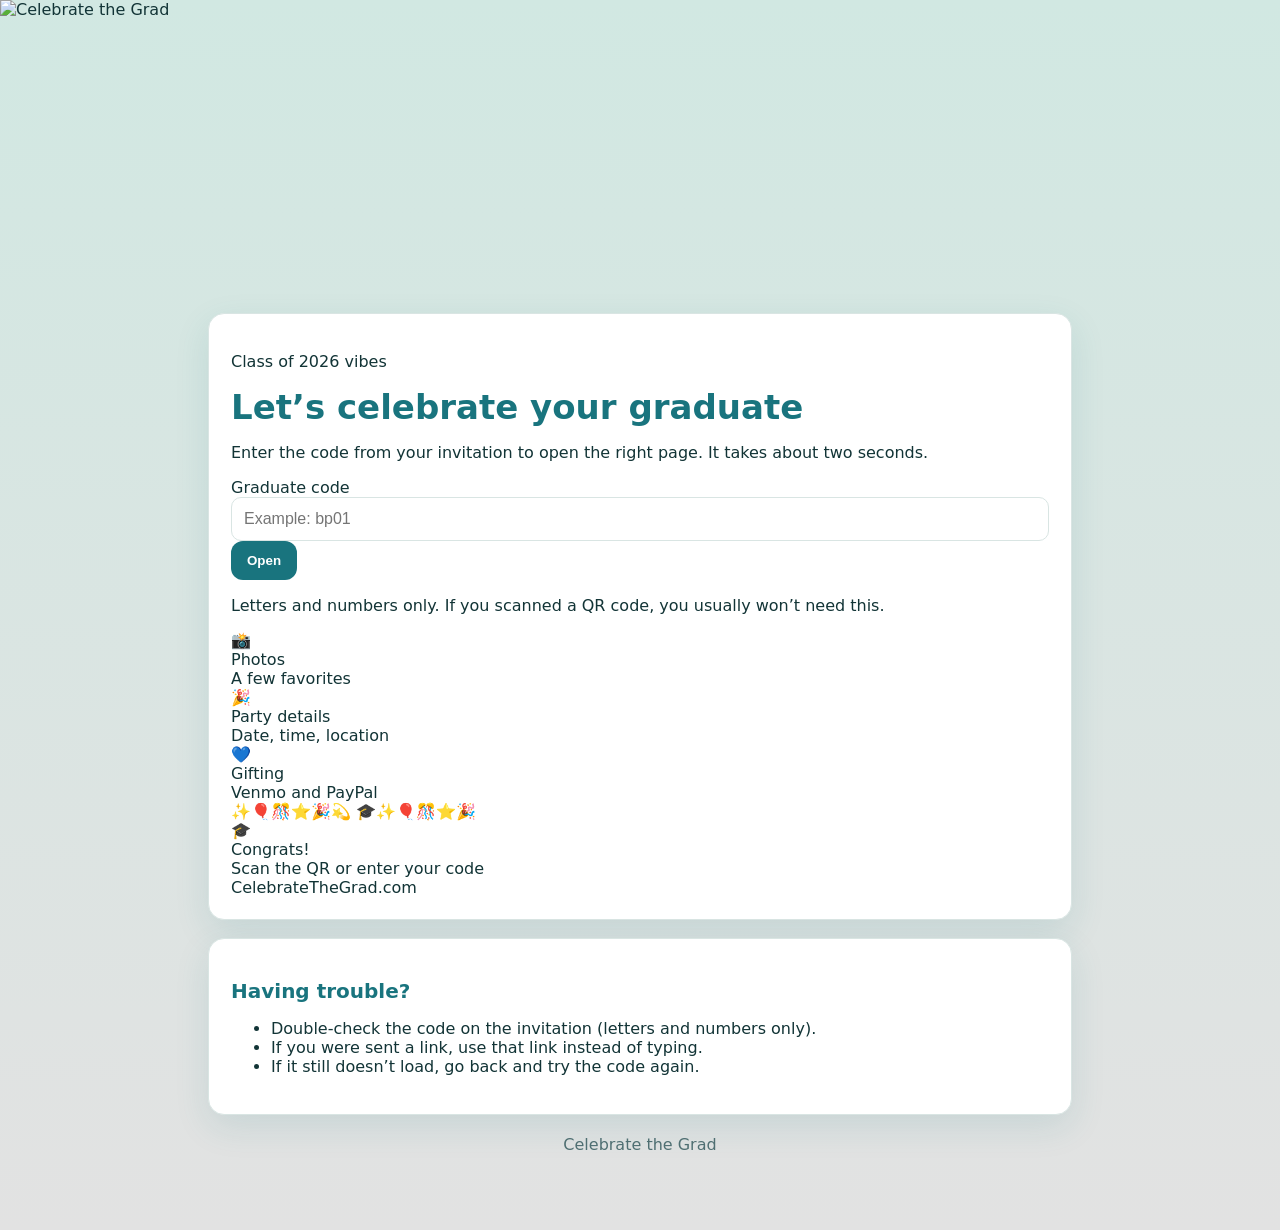
==== index.html @ b0535490 "Update index.html" ====
<!doctype html>
<html lang="en">
<head>
  <meta charset="utf-8" />
  <meta name="viewport" content="width=device-width, initial-scale=1" />
  <title>Celebrate the Grad</title>
  <meta name="description" content="Enter your code to view your graduate’s celebration page." />
  <link rel="stylesheet" href="/assets/site01.css" />
</head>
<body>
<header class="banner" aria-label="Celebrate the Grad">
  <img class="bannerImg" src="/assets/header02.png" alt="Celebrate the Grad" />
</header>
  <main class="wrap">
    <section class="hero card">
      <div class="heroLeft">
        <p class="badge">Class of 2026 vibes</p>
        <h1>Let’s celebrate your graduate</h1>
        <p class="lead">
          Enter the code from your invitation to open the right page. It takes about two seconds.
        </p>

        <form id="codeForm" class="codeForm" novalidate>
          <label class="label" for="code">Graduate code</label>
          <div class="row">
            <input
              id="code"
              name="code"
              placeholder="Example: bp01"
              maxlength="12"
              inputmode="latin"
              autocomplete="one-time-code"
              aria-describedby="hint errorBox"
            />
            <button class="btn" type="submit">Open</button>
          </div>

          <p id="hint" class="hint">Letters and numbers only. If you scanned a QR code, you usually won’t need this.</p>
          <div id="errorBox" class="error" role="alert" hidden>Please enter a valid code.</div>
        </form>

        <div class="miniInfo">
          <div class="miniCard">
            <div class="miniIcon" aria-hidden="true">📸</div>
            <div>
              <div class="miniTitle">Photos</div>
              <div class="miniText">A few favorites</div>
            </div>
          </div>
          <div class="miniCard">
            <div class="miniIcon" aria-hidden="true">🎉</div>
            <div>
              <div class="miniTitle">Party details</div>
              <div class="miniText">Date, time, location</div>
            </div>
          </div>
          <div class="miniCard">
            <div class="miniIcon" aria-hidden="true">💙</div>
            <div>
              <div class="miniTitle">Gifting</div>
              <div class="miniText">Venmo and PayPal</div>
            </div>
          </div>
        </div>
      </div>

      <div class="heroRight" aria-hidden="true">
        <div class="confetti">
          <span>✨</span><span>🎈</span><span>🎊</span><span>⭐</span><span>🎉</span><span>💫</span>
          <span>🎓</span><span>✨</span><span>🎈</span><span>🎊</span><span>⭐</span><span>🎉</span>
        </div>
        <div class="poster">
          <div class="posterTop">
            <div class="posterCap">🎓</div>
            <div class="posterText">
              <div class="posterTitle">Congrats!</div>
              <div class="posterSub">Scan the QR or enter your code</div>
            </div>
          </div>
          <div class="posterBottom">
            <div class="sparkLine"></div>
            <div class="posterFoot">CelebrateTheGrad.com</div>
          </div>
        </div>
      </div>
    </section>

    <section class="card info">
      <h2>Having trouble?</h2>
      <ul class="bullets">
        <li>Double-check the code on the invitation (letters and numbers only).</li>
        <li>If you were sent a link, use that link instead of typing.</li>
        <li>If it still doesn’t load, go back and try the code again.</li>
      </ul>
    </section>

    <footer class="footer">
      <p class="muted">Celebrate the Grad</p>
    </footer>
  </main>

  <script>
    (function () {
      const form = document.getElementById("codeForm");
      const input = document.getElementById("code");
      const errorBox = document.getElementById("errorBox");

      function normalize(raw) {
        return (raw || "").trim().toUpperCase().replace(/[^A-Z0-9]/g, "");
      }

      function isValid(code) {
        return code.length >= 3 && code.length <= 12;
      }

      form.addEventListener("submit", function (e) {
        e.preventDefault();
        errorBox.hidden = true;

        const code = normalize(input.value);
        input.value = code;

        if (!isValid(code)) {
          errorBox.hidden = false;
          input.focus();
          return;
        }

        window.location.href = "/g/" + code + "/";
      });
    })();
  </script>
</body>
</html>
---- assets/site01.css ----
:root{
  --mint:#D1E8E2;
  --cyan:#19747E;
  --blue:#A9D6E5;
  --platinum:#E2E2E2;
  --white:#ffffff;
  --text:#123436;

  --card-bg:#ffffff;
  --border:#d9e5e3;
  --shadow: 0 12px 35px rgba(25,116,126,0.12);
}

*{ box-sizing:border-box; }

body{
  margin:0;
  font-family: system-ui, -apple-system, Segoe UI, Roboto, Arial, sans-serif;
  background: linear-gradient(180deg, var(--mint), var(--platinum));
  color:var(--text);
}

.wrap{
  max-width: 900px;
  margin:0 auto;
  padding: 28px 18px 60px;
}

/* Header */

.top{
  background: var(--white);
  border-bottom: 1px solid var(--border);
}

.brand{
  display:flex;
  align-items:center;
  gap:10px;
  text-decoration:none;
  font-weight:800;
  color:var(--cyan);
}

.brandMark{
  width:36px;
  height:36px;
  border-radius:10px;
  background: var(--blue);
  display:grid;
  place-items:center;
}

/* Card */

.card{
  background: var(--card-bg);
  border-radius: 16px;
  border: 1px solid var(--border);
  box-shadow: var(--shadow);
  padding: 22px;
  margin-bottom: 18px;
}

/* Typography */

h1{
  margin: 6px 0 10px;
  font-size: 34px;
  color: var(--cyan);
}

h2{
  margin: 18px 0 10px;
  font-size: 20px;
  color: var(--cyan);
}

.muted{
  color:#4f6f72;
}

/* Buttons */

.btn{
  padding: 12px 16px;
  border-radius: 12px;
  border: 0;
  background: var(--cyan);
  color:white;
  font-weight:700;
  cursor:pointer;
  transition: 0.2s ease;
}

.btn:hover{
  background:#145b62;
}

.btnSecondary{
  display:inline-flex;
  align-items:center;
  justify-content:center;
  padding: 10px 14px;
  border-radius: 12px;
  border: 1px solid var(--cyan);
  background: transparent;
  color: var(--cyan);
  font-weight:700;
  text-decoration:none;
  transition: 0.2s ease;
}

.btnSecondary:hover{
  background: var(--blue);
}

/* Inputs */

input, textarea{
  width:100%;
  padding: 12px;
  border-radius: 10px;
  border:1px solid var(--border);
  font-size: 16px;
}

input:focus, textarea:focus{
  outline:2px solid var(--blue);
  outline-offset:2px;
}

/* Layout grids */

.grid{
  display:grid;
  grid-template-columns: repeat(3, 1fr);
  gap:12px;
  margin-top: 12px;
}

@media (max-width: 860px){
  .grid{ grid-template-columns: 1fr; }
}

.photo{
  width:100%;
  aspect-ratio: 4 / 3;
  object-fit:cover;
  border-radius: 14px;
  border:1px solid var(--border);
}

/* Key value blocks */

.kv{
  display:grid;
  grid-template-columns: 1fr 1fr;
  gap:12px;
  margin-top: 12px;
}

@media (max-width: 860px){
  .kv{ grid-template-columns: 1fr; }
}

.kvBox{
  background: var(--mint);
  border-radius: 14px;
  padding: 14px;
}

.kvLabel{
  font-size:13px;
  color:#35696f;
}

.kvValue{
  font-weight:700;
  margin-top:4px;
}

/* Gift pills */

.pills{
  display:flex;
  flex-wrap:wrap;
  gap:10px;
  margin-top:12px;
}

.pill{
  border:1px solid var(--cyan);
  border-radius:999px;
  padding: 8px 14px;
  color:var(--cyan);
  text-decoration:none;
  font-weight:700;
  transition:0.2s ease;
}

.pill:hover{
  background: var(--blue);
}

/* RSVP Embed */

.embedWrap{
  margin-top:12px;
  border-radius:14px;
  overflow:hidden;
  border:1px solid var(--border);
}

.embedWrap iframe{
  width:100%;
  height:850px;
  border:0;
}

/* Footer */

.footer{
  text-align:center;
  margin-top:20px;
  color:#5b8084;
}
/* HERO HEADER */
/* Full-width header banner */
.banner{
  width: 100%;
  margin: 0;
}

.bannerImg{
  width: 100%;
  height: 285px;       /* adjust this */
  object-fit: cover;
  display: block;
}

/* Mobile adjustments */

@media (max-width: 768px){
  .bannerImg{
    min-height: 185px;
  }

  .heroTitle{
    font-size: 30px;
  }

  .heroSub{
    font-size: 16px;
  }
}
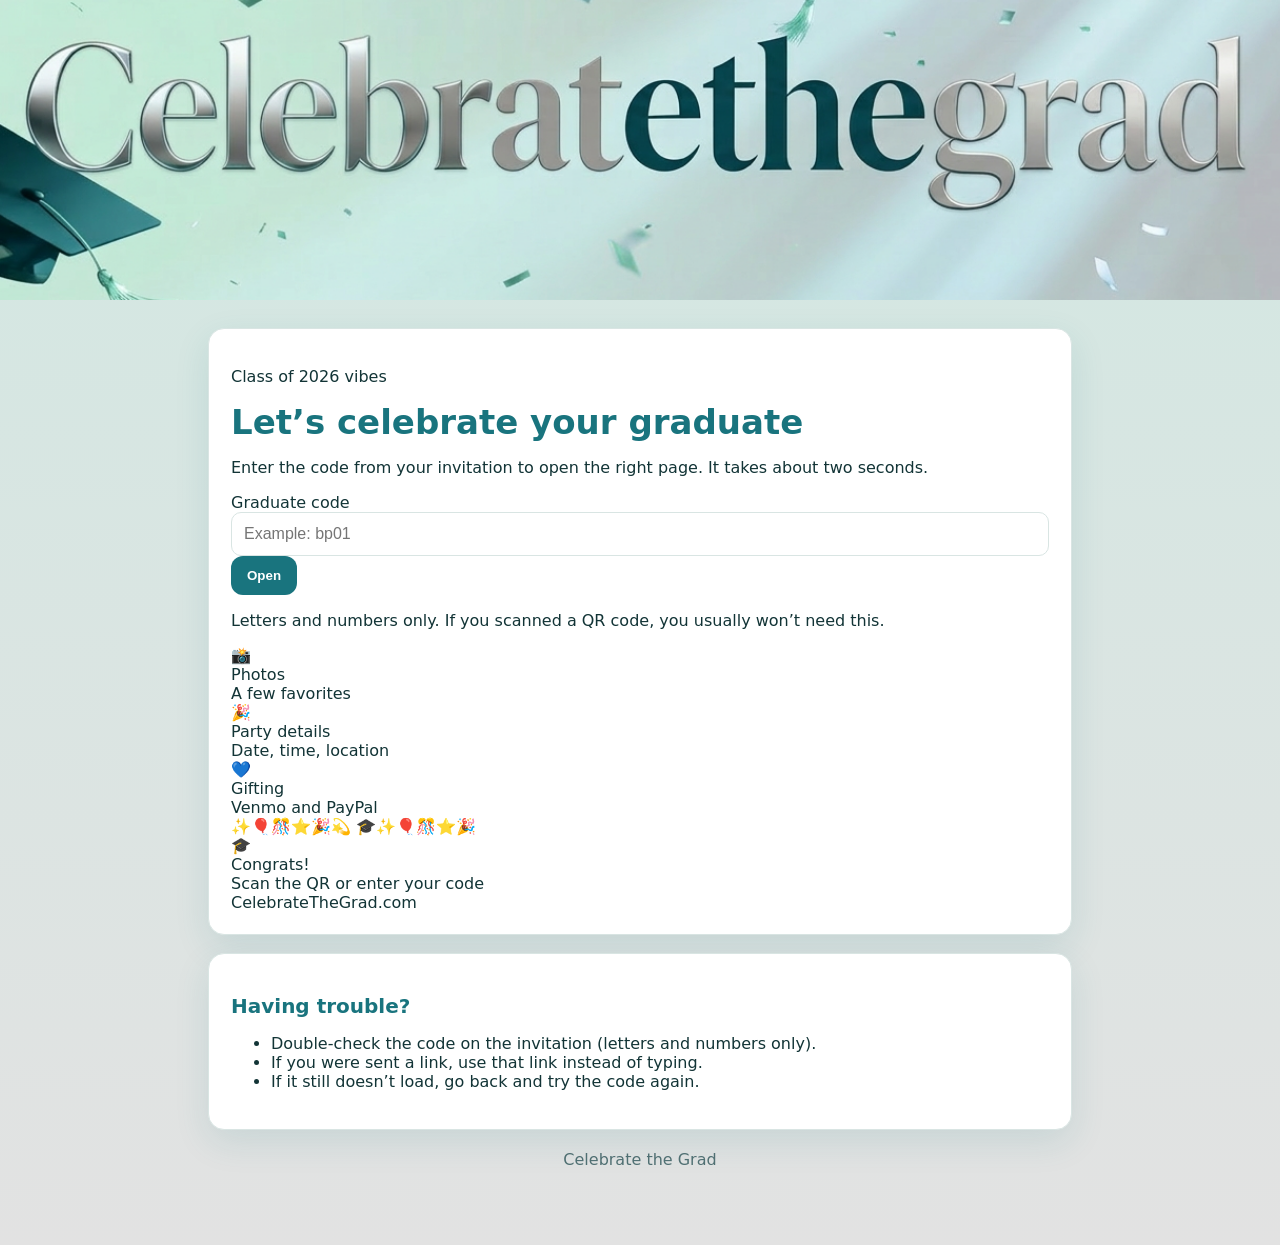
==== commit 47576696: "Update index.html" ====
--- a/index.html
+++ b/index.html
@@ -5,11 +5,11 @@
   <meta name="viewport" content="width=device-width, initial-scale=1" />
   <title>Celebrate the Grad</title>
   <meta name="description" content="Enter your code to view your graduate’s celebration page." />
-  <link rel="stylesheet" href="/assets/site01.css" />
+  <link rel="stylesheet" href="/assets/site02.css" />
 </head>
 <body>
 <header class="banner" aria-label="Celebrate the Grad">
-  <img class="bannerImg" src="/assets/header02.png" alt="Celebrate the Grad" />
+  <img class="bannerImg" src="/assets/header01.png" alt="Celebrate the Grad" />
 </header>
   <main class="wrap">
     <section class="hero card">
--- a/assets/site02.css
+++ b/assets/site02.css
@@ -0,0 +1,253 @@
+:root{
+  --mint:#D1E8E2;
+  --cyan:#19747E;
+  --blue:#A9D6E5;
+  --platinum:#E2E2E2;
+  --white:#ffffff;
+  --text:#123436;
+
+  --card-bg:#ffffff;
+  --border:#d9e5e3;
+  --shadow: 0 12px 35px rgba(25,116,126,0.12);
+}
+
+*{ box-sizing:border-box; }
+
+body{
+  margin:0;
+  font-family: system-ui, -apple-system, Segoe UI, Roboto, Arial, sans-serif;
+  background: linear-gradient(180deg, var(--mint), var(--platinum));
+  color:var(--text);
+}
+
+.wrap{
+  max-width: 900px;
+  margin:0 auto;
+  padding: 28px 18px 60px;
+}
+
+/* Header */
+
+.top{
+  background: var(--white);
+  border-bottom: 1px solid var(--border);
+}
+
+.brand{
+  display:flex;
+  align-items:center;
+  gap:10px;
+  text-decoration:none;
+  font-weight:800;
+  color:var(--cyan);
+}
+
+.brandMark{
+  width:36px;
+  height:36px;
+  border-radius:10px;
+  background: var(--blue);
+  display:grid;
+  place-items:center;
+}
+
+/* Card */
+
+.card{
+  background: var(--card-bg);
+  border-radius: 16px;
+  border: 1px solid var(--border);
+  box-shadow: var(--shadow);
+  padding: 22px;
+  margin-bottom: 18px;
+}
+
+/* Typography */
+
+h1{
+  margin: 6px 0 10px;
+  font-size: 34px;
+  color: var(--cyan);
+}
+
+h2{
+  margin: 18px 0 10px;
+  font-size: 20px;
+  color: var(--cyan);
+}
+
+.muted{
+  color:#4f6f72;
+}
+
+/* Buttons */
+
+.btn{
+  padding: 12px 16px;
+  border-radius: 12px;
+  border: 0;
+  background: var(--cyan);
+  color:white;
+  font-weight:700;
+  cursor:pointer;
+  transition: 0.2s ease;
+}
+
+.btn:hover{
+  background:#145b62;
+}
+
+.btnSecondary{
+  display:inline-flex;
+  align-items:center;
+  justify-content:center;
+  padding: 10px 14px;
+  border-radius: 12px;
+  border: 1px solid var(--cyan);
+  background: transparent;
+  color: var(--cyan);
+  font-weight:700;
+  text-decoration:none;
+  transition: 0.2s ease;
+}
+
+.btnSecondary:hover{
+  background: var(--blue);
+}
+
+/* Inputs */
+
+input, textarea{
+  width:100%;
+  padding: 12px;
+  border-radius: 10px;
+  border:1px solid var(--border);
+  font-size: 16px;
+}
+
+input:focus, textarea:focus{
+  outline:2px solid var(--blue);
+  outline-offset:2px;
+}
+
+/* Layout grids */
+
+.grid{
+  display:grid;
+  grid-template-columns: repeat(3, 1fr);
+  gap:12px;
+  margin-top: 12px;
+}
+
+@media (max-width: 860px){
+  .grid{ grid-template-columns: 1fr; }
+}
+
+.photo{
+  width:100%;
+  aspect-ratio: 4 / 3;
+  object-fit:cover;
+  border-radius: 14px;
+  border:1px solid var(--border);
+}
+
+/* Key value blocks */
+
+.kv{
+  display:grid;
+  grid-template-columns: 1fr 1fr;
+  gap:12px;
+  margin-top: 12px;
+}
+
+@media (max-width: 860px){
+  .kv{ grid-template-columns: 1fr; }
+}
+
+.kvBox{
+  background: var(--mint);
+  border-radius: 14px;
+  padding: 14px;
+}
+
+.kvLabel{
+  font-size:13px;
+  color:#35696f;
+}
+
+.kvValue{
+  font-weight:700;
+  margin-top:4px;
+}
+
+/* Gift pills */
+
+.pills{
+  display:flex;
+  flex-wrap:wrap;
+  gap:10px;
+  margin-top:12px;
+}
+
+.pill{
+  border:1px solid var(--cyan);
+  border-radius:999px;
+  padding: 8px 14px;
+  color:var(--cyan);
+  text-decoration:none;
+  font-weight:700;
+  transition:0.2s ease;
+}
+
+.pill:hover{
+  background: var(--blue);
+}
+
+/* RSVP Embed */
+
+.embedWrap{
+  margin-top:12px;
+  border-radius:14px;
+  overflow:hidden;
+  border:1px solid var(--border);
+}
+
+.embedWrap iframe{
+  width:100%;
+  height:850px;
+  border:0;
+}
+
+/* Footer */
+
+.footer{
+  text-align:center;
+  margin-top:20px;
+  color:#5b8084;
+}
+/* HERO HEADER */
+/* Full-width header banner */
+.banner{
+  width: 100%;
+  margin: 0;
+}
+
+.bannerImg{
+  width:100%;
+  height:240px;
+  object-fit:cover;
+  display:block;
+}
+
+@media (min-width:900px){
+  .bannerImg{
+    height:300px;
+  }
+}
+
+@media (max-width:600px){
+  .bannerImg{
+    height:160px;
+  }
+}
+
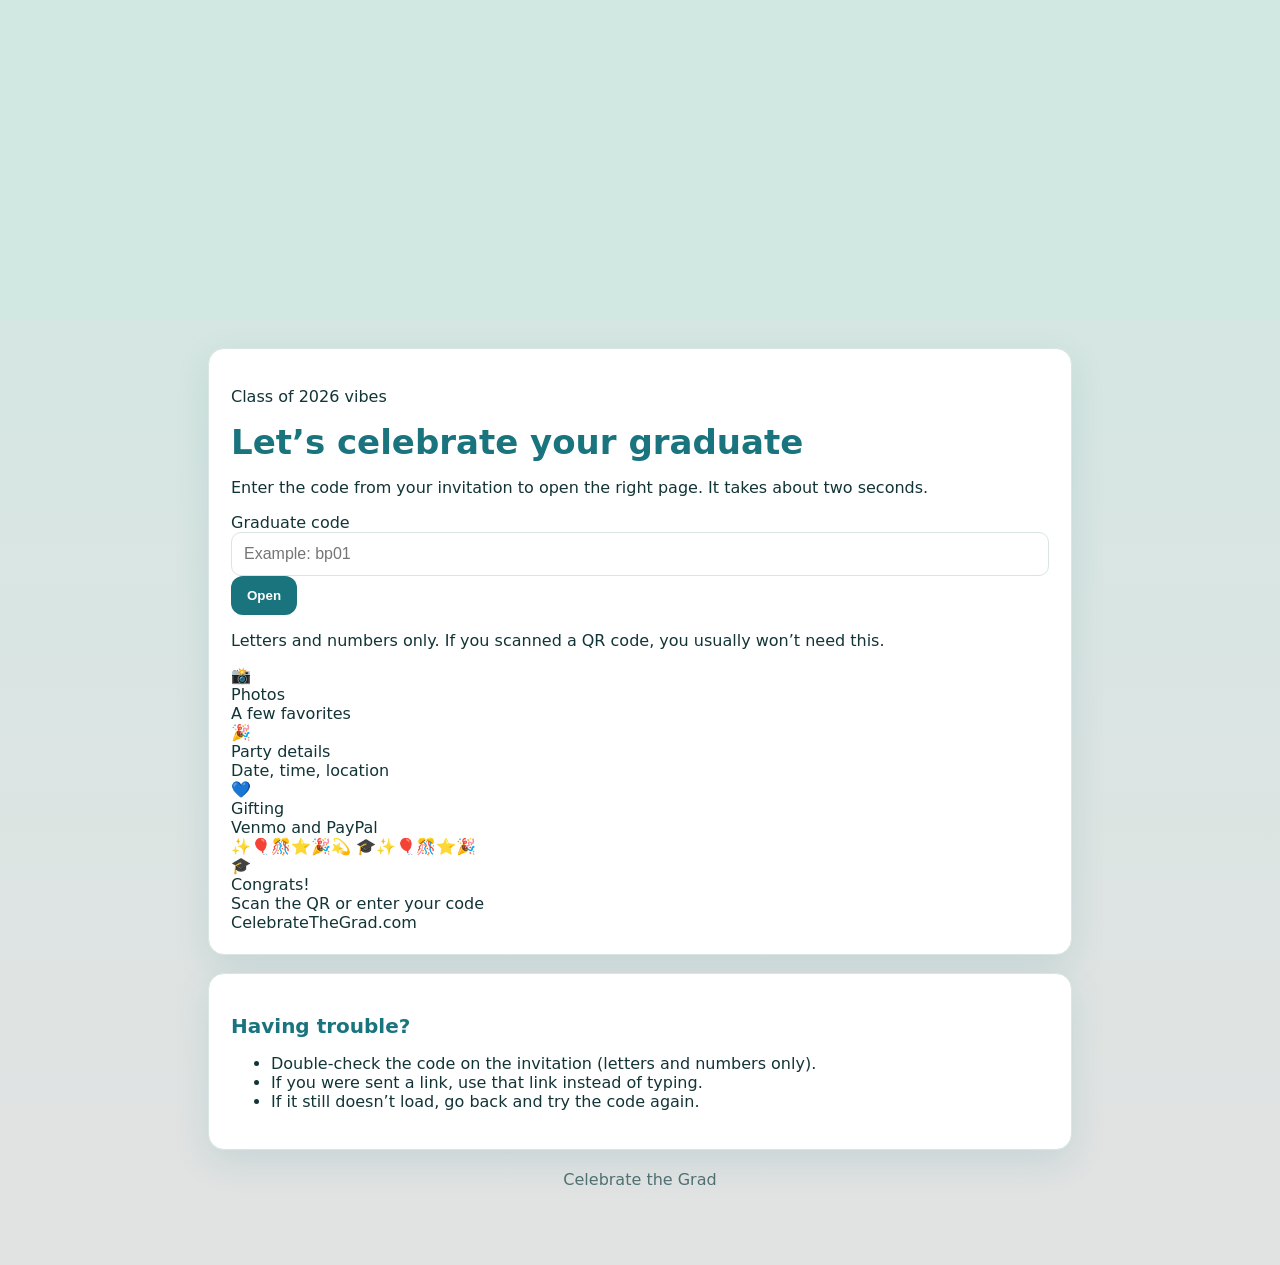
==== commit 7357c301: "Update index.html" ====
--- a/index.html
+++ b/index.html
@@ -8,8 +8,23 @@
   <link rel="stylesheet" href="/assets/site02.css" />
 </head>
 <body>
-<header class="banner" aria-label="Celebrate the Grad">
-  <img class="bannerImg" src="/assets/header01.png" alt="Celebrate the Grad" />
+<header class="banner">
+
+  <picture>
+
+    <!-- Mobile image -->
+    <source 
+      media="(max-width:700px)" 
+      srcset="../../assets/header-mobile.png">
+
+    <!-- Desktop image -->
+    <img 
+      class="bannerImg"
+      src="../../assets/header01.png"
+      alt="Celebrate the Grad">
+
+  </picture>
+
 </header>
   <main class="wrap">
     <section class="hero card">
--- a/assets/site02.css
+++ b/assets/site02.css
@@ -130,28 +130,56 @@
   outline-offset:2px;
 }
 
-/* Layout grids */
+/* ------------------------------------------------ */
+/* PHOTO LAYOUT */
+/* ------------------------------------------------ */
 
 .grid{
   display:grid;
-  grid-template-columns: repeat(3, 1fr);
-  gap:12px;
-  margin-top: 12px;
-}
-
-@media (max-width: 860px){
-  .grid{ grid-template-columns: 1fr; }
+  grid-template-columns: 1fr 1fr;
+  gap:14px;
+  margin-top:14px;
+}
+
+/* First photo becomes hero */
+
+.grid img:first-child{
+  grid-column: 1 / -1;
+  aspect-ratio: 16 / 9;
+}
+
+/* Remaining photos */
+
+.grid img:not(:first-child){
+  aspect-ratio: 4 / 3;
 }
 
 .photo{
   width:100%;
-  aspect-ratio: 4 / 3;
-  object-fit:cover;
-  border-radius: 14px;
+  height:auto;
+  object-fit:contain;
+  border-radius:14px;
   border:1px solid var(--border);
-}
-
-/* Key value blocks */
+  box-shadow: var(--shadow);
+}
+
+/* Mobile */
+
+@media (max-width:700px){
+
+  .grid{
+    grid-template-columns: 1fr;
+  }
+
+  .grid img:first-child{
+    aspect-ratio: 4 / 3;
+  }
+
+}
+
+/* ------------------------------------------------ */
+/* PARTY DETAILS BLOCKS */
+/* ------------------------------------------------ */
 
 .kv{
   display:grid;
@@ -180,7 +208,9 @@
   margin-top:4px;
 }
 
-/* Gift pills */
+/* ------------------------------------------------ */
+/* GIFT BUTTONS */
+/* ------------------------------------------------ */
 
 .pills{
   display:flex;
@@ -203,7 +233,9 @@
   background: var(--blue);
 }
 
-/* RSVP Embed */
+/* ------------------------------------------------ */
+/* RSVP EMBED */
+/* ------------------------------------------------ */
 
 .embedWrap{
   margin-top:12px;
@@ -218,36 +250,61 @@
   border:0;
 }
 
-/* Footer */
+/* ------------------------------------------------ */
+/* FOOTER */
+/* ------------------------------------------------ */
 
 .footer{
   text-align:center;
   margin-top:20px;
   color:#5b8084;
 }
-/* HERO HEADER */
-/* Full-width header banner */
+
+/* ------------------------------------------------ */
+/* BANNER */
+/* ------------------------------------------------ */
+
 .banner{
+  position: relative;
   width: 100%;
-  margin: 0;
+  overflow: hidden;
+  background: var(--mint);
 }
 
 .bannerImg{
+  width: 100%;
+  height: 260px;
+  object-fit: cover;
+  object-position: center;
+  display: block;
+}
+
+.banner::after{
+  content:"";
+  position:absolute;
+  bottom:0;
+  left:0;
   width:100%;
-  height:240px;
-  object-fit:cover;
-  display:block;
-}
+  height:60px;
+  background: linear-gradient(
+    to bottom,
+    rgba(209,232,226,0) 0%,
+    rgba(209,232,226,1) 100%
+  );
+}
+
+/* Desktop banner */
 
 @media (min-width:900px){
   .bannerImg{
-    height:300px;
+    height:320px;
   }
 }
+
+/* Mobile banner */
 
 @media (max-width:600px){
   .bannerImg{
-    height:160px;
+    height:180px;
   }
 }
-
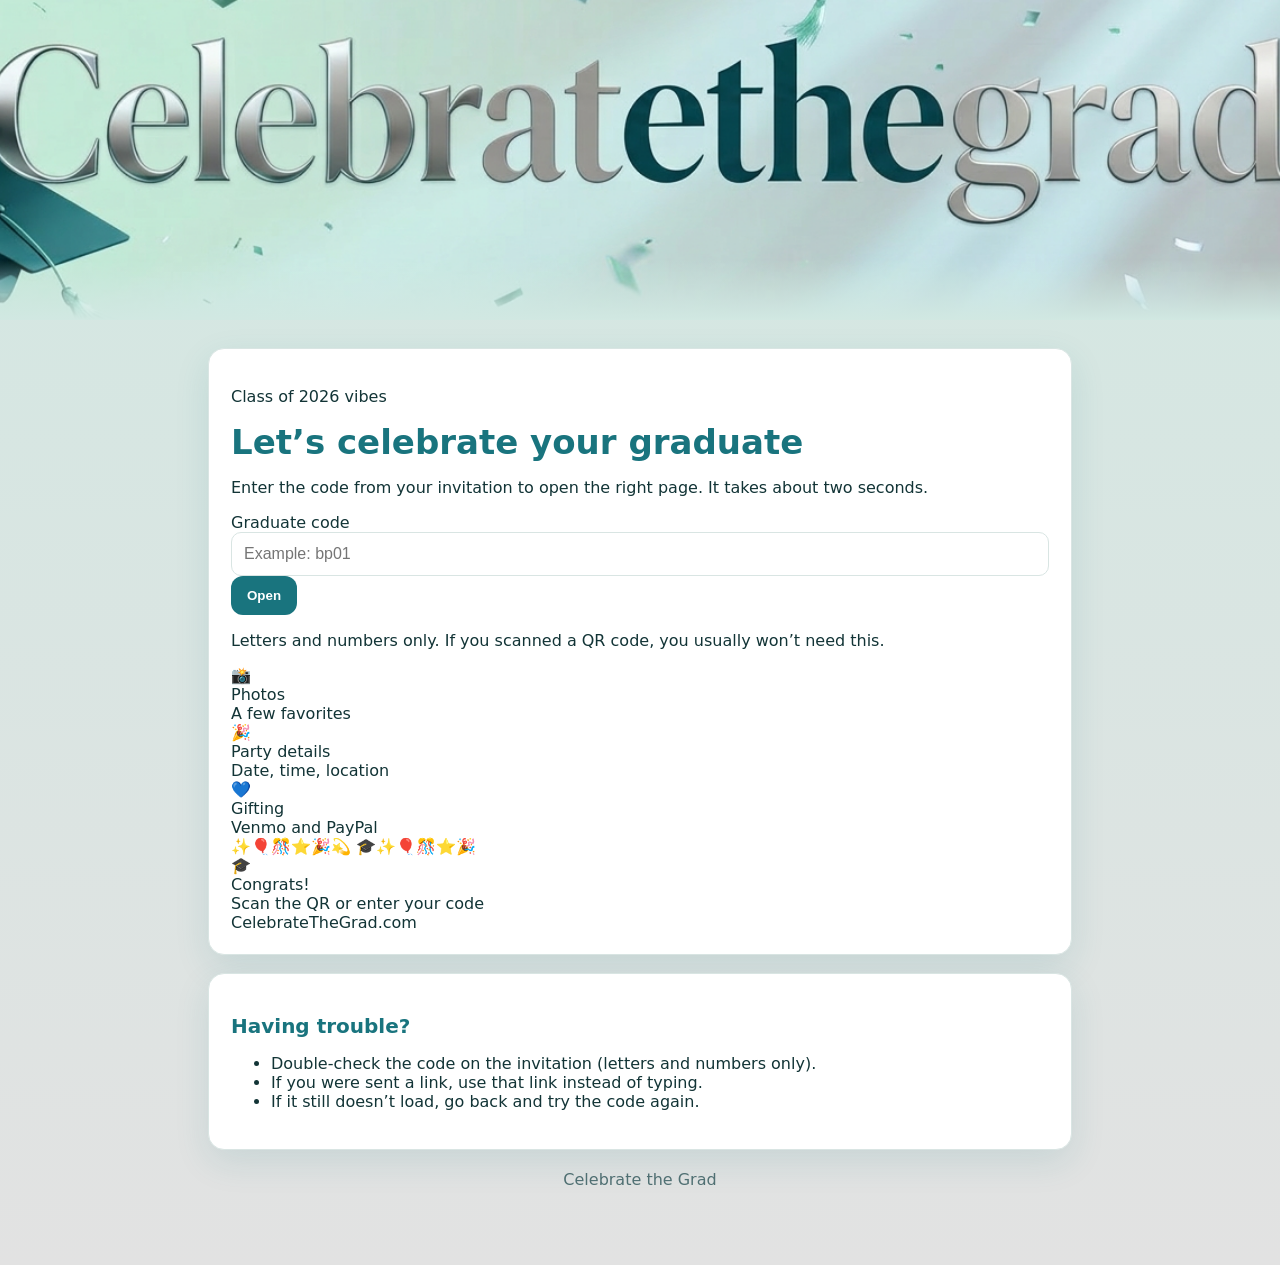
==== commit d1acada2: "Update index.html" ====
--- a/index.html
+++ b/index.html
@@ -15,7 +15,7 @@
     <!-- Mobile image -->
     <source 
       media="(max-width:700px)" 
-      srcset="../../assets/header-mobile.png">
+      srcset="../../assets/header01_mobile.png">
 
     <!-- Desktop image -->
     <img 
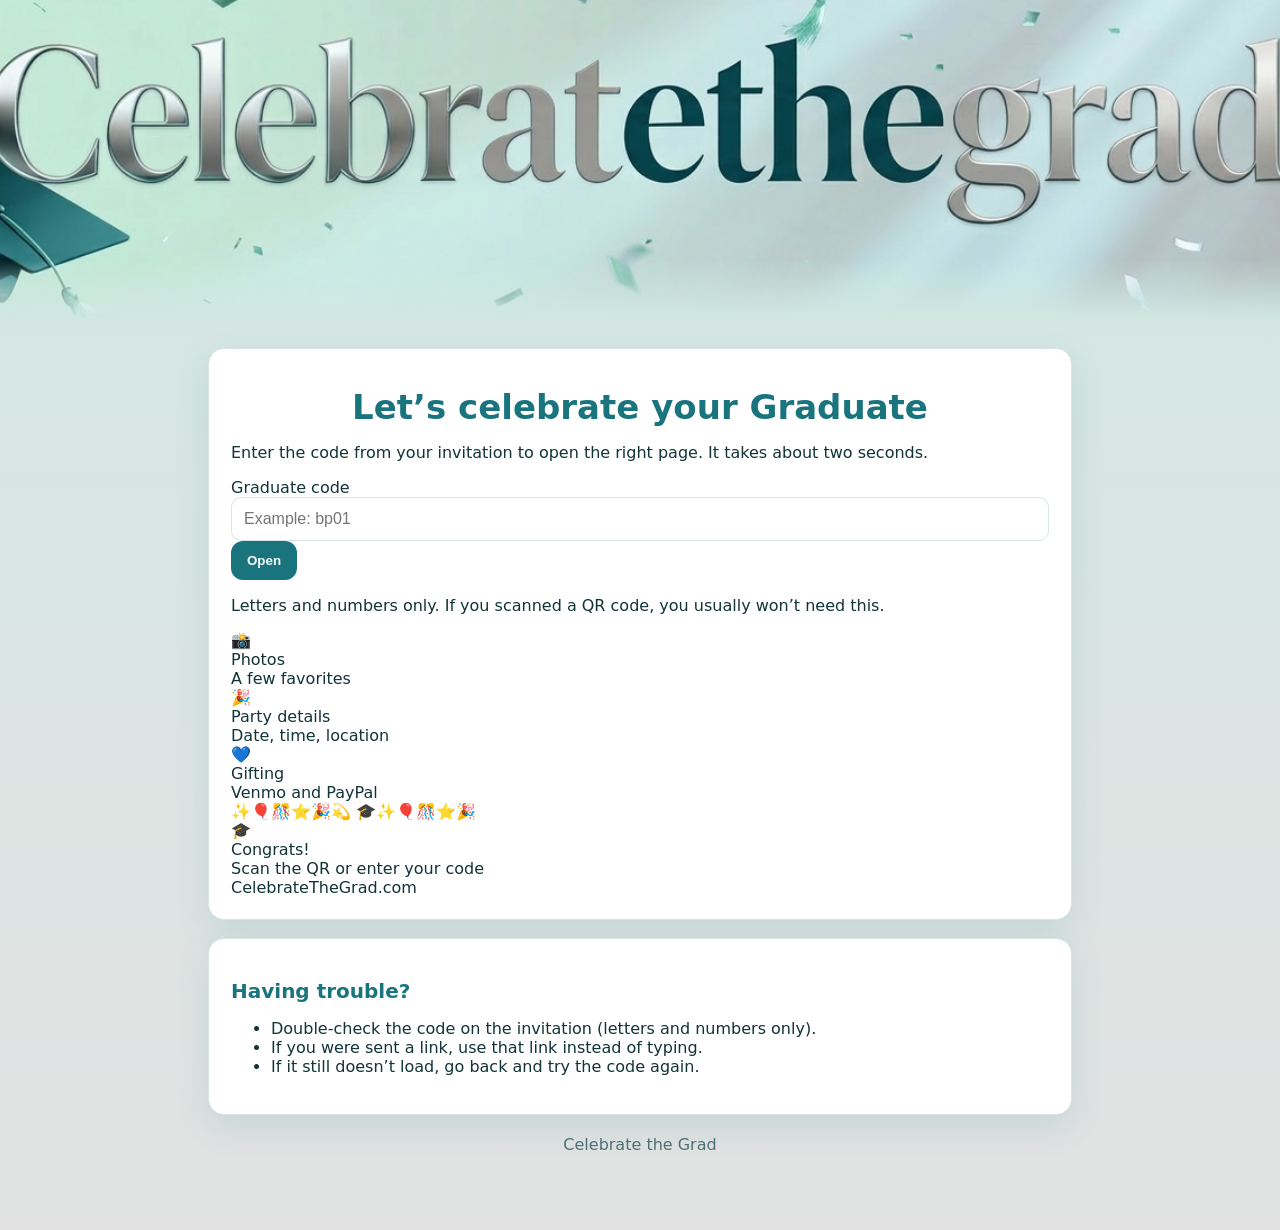
==== commit f2abb901: "Update index.html" ====
--- a/index.html
+++ b/index.html
@@ -29,8 +29,8 @@
   <main class="wrap">
     <section class="hero card">
       <div class="heroLeft">
-        <p class="badge">Class of 2026 vibes</p>
-        <h1>Let’s celebrate your graduate</h1>
+        <p class="badge"></p>
+        <h1>Let’s celebrate your Graduate</h1>
         <p class="lead">
           Enter the code from your invitation to open the right page. It takes about two seconds.
         </p>
--- a/assets/site02.css
+++ b/assets/site02.css
@@ -68,6 +68,7 @@
   margin: 6px 0 10px;
   font-size: 34px;
   color: var(--cyan);
+  text-align: center;
 }
 
 h2{
@@ -78,6 +79,7 @@
 
 .muted{
   color:#4f6f72;
+  text-align: center;
 }
 
 /* Buttons */
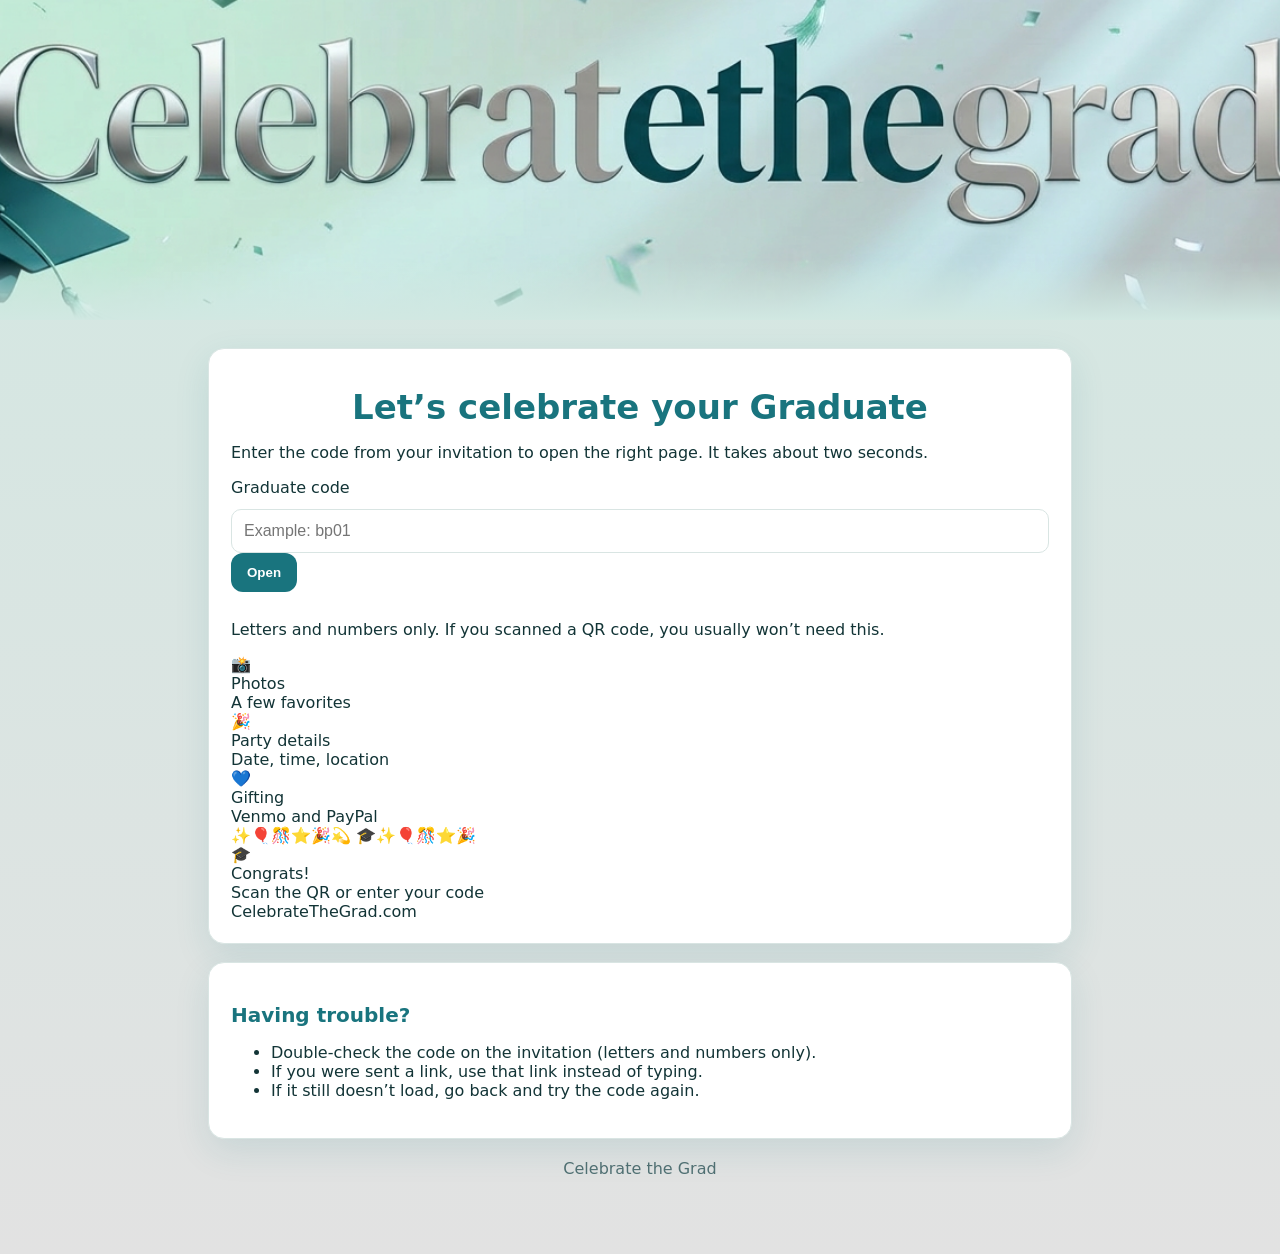
==== commit 574d9ddd: "Update index.html" ====
--- a/index.html
+++ b/index.html
@@ -35,7 +35,7 @@
           Enter the code from your invitation to open the right page. It takes about two seconds.
         </p>
 
-        <form id="codeForm" class="codeForm" novalidate>
+        <form id="codeForm" class="form" novalidate>
           <label class="label" for="code">Graduate code</label>
           <div class="row">
             <input
--- a/assets/site02.css
+++ b/assets/site02.css
@@ -164,6 +164,12 @@
   border:1px solid var(--border);
   box-shadow: var(--shadow);
 }
+.form{
+  display:flex;
+  flex-direction:column;
+  gap:12px;
+  margin-top:12px;
+}
 
 /* Mobile */
 
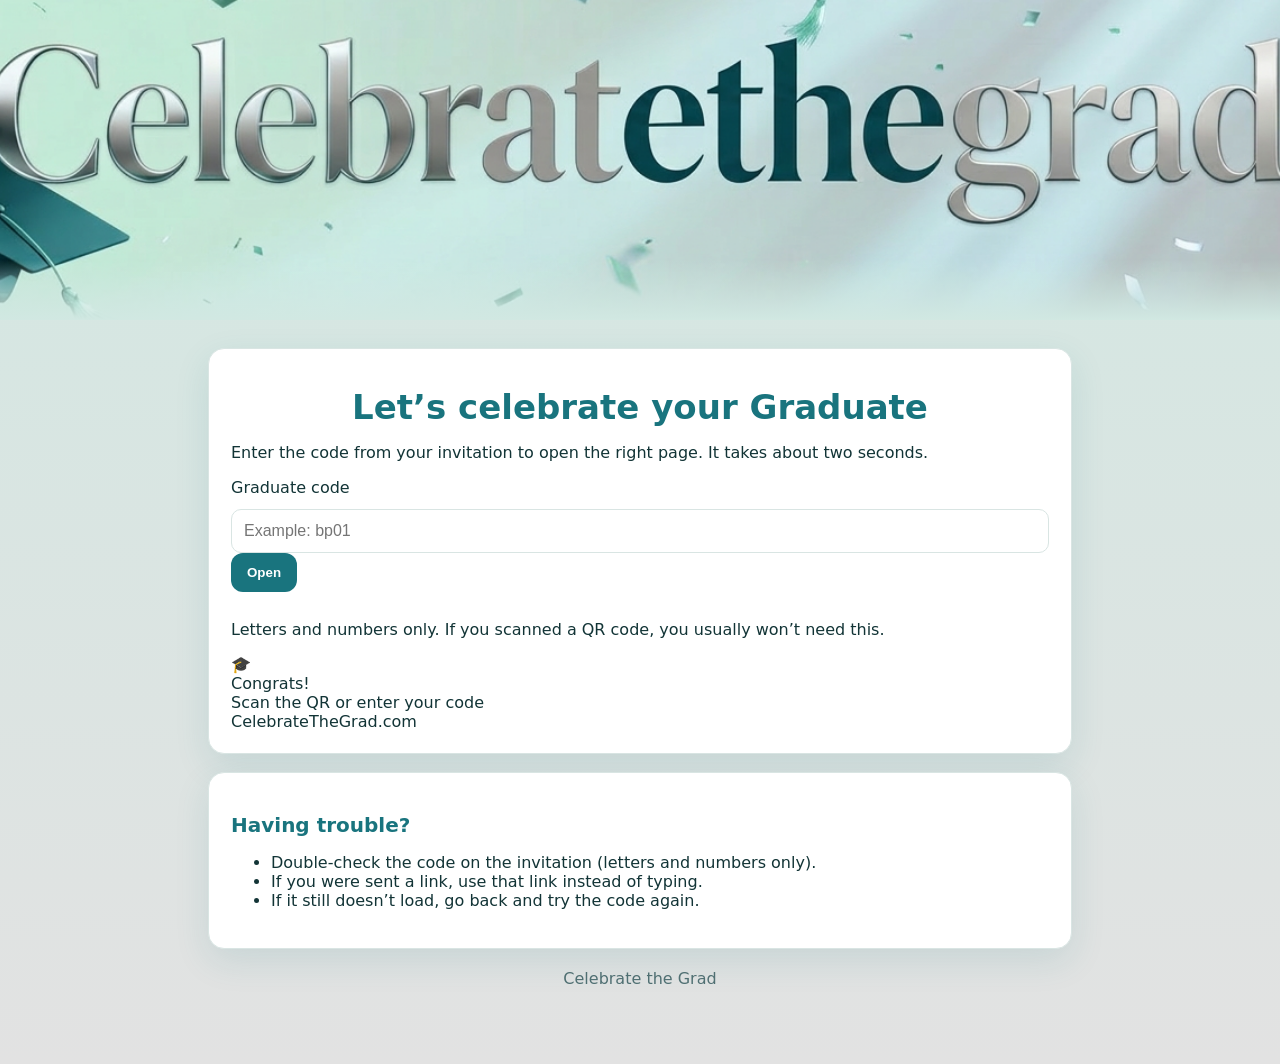
==== commit 91719336: "Update index.html" ====
--- a/index.html
+++ b/index.html
@@ -53,37 +53,9 @@
           <p id="hint" class="hint">Letters and numbers only. If you scanned a QR code, you usually won’t need this.</p>
           <div id="errorBox" class="error" role="alert" hidden>Please enter a valid code.</div>
         </form>
-
-        <div class="miniInfo">
-          <div class="miniCard">
-            <div class="miniIcon" aria-hidden="true">📸</div>
-            <div>
-              <div class="miniTitle">Photos</div>
-              <div class="miniText">A few favorites</div>
-            </div>
-          </div>
-          <div class="miniCard">
-            <div class="miniIcon" aria-hidden="true">🎉</div>
-            <div>
-              <div class="miniTitle">Party details</div>
-              <div class="miniText">Date, time, location</div>
-            </div>
-          </div>
-          <div class="miniCard">
-            <div class="miniIcon" aria-hidden="true">💙</div>
-            <div>
-              <div class="miniTitle">Gifting</div>
-              <div class="miniText">Venmo and PayPal</div>
-            </div>
-          </div>
-        </div>
       </div>
 
       <div class="heroRight" aria-hidden="true">
-        <div class="confetti">
-          <span>✨</span><span>🎈</span><span>🎊</span><span>⭐</span><span>🎉</span><span>💫</span>
-          <span>🎓</span><span>✨</span><span>🎈</span><span>🎊</span><span>⭐</span><span>🎉</span>
-        </div>
         <div class="poster">
           <div class="posterTop">
             <div class="posterCap">🎓</div>
